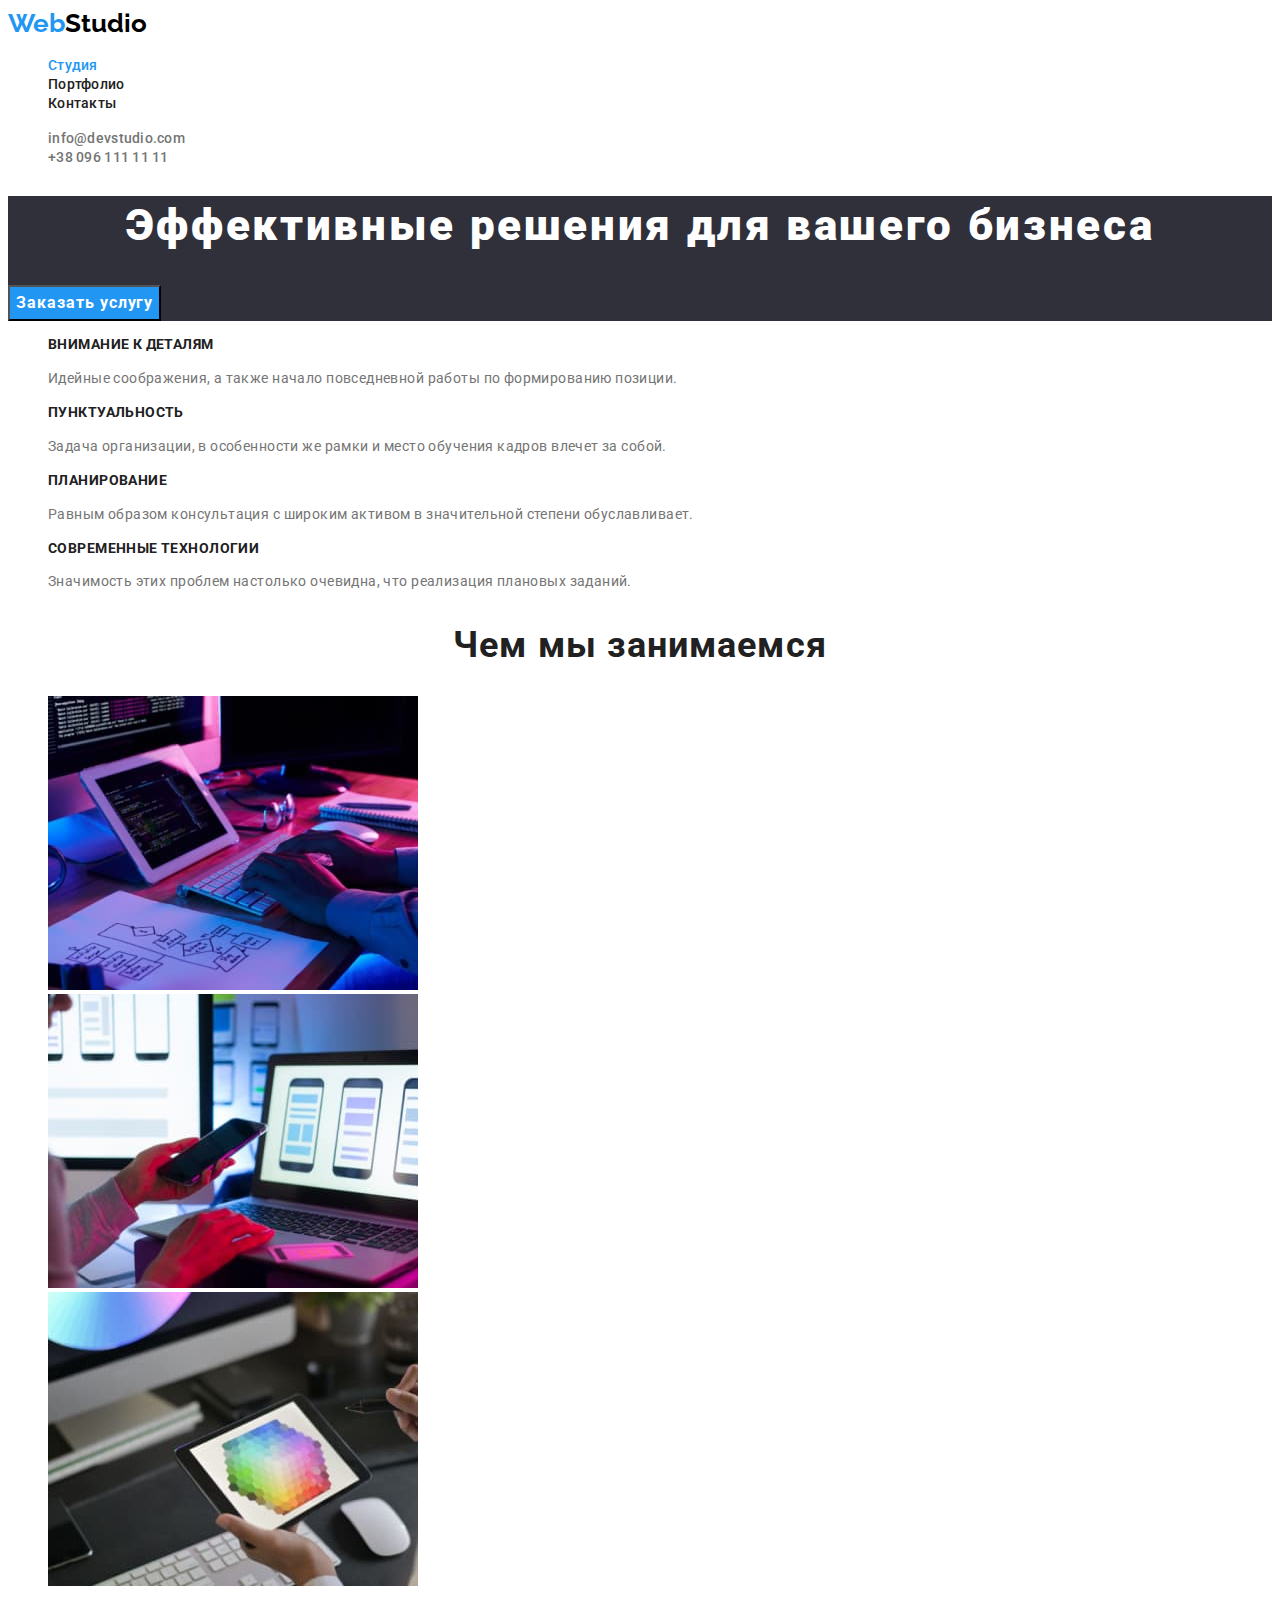
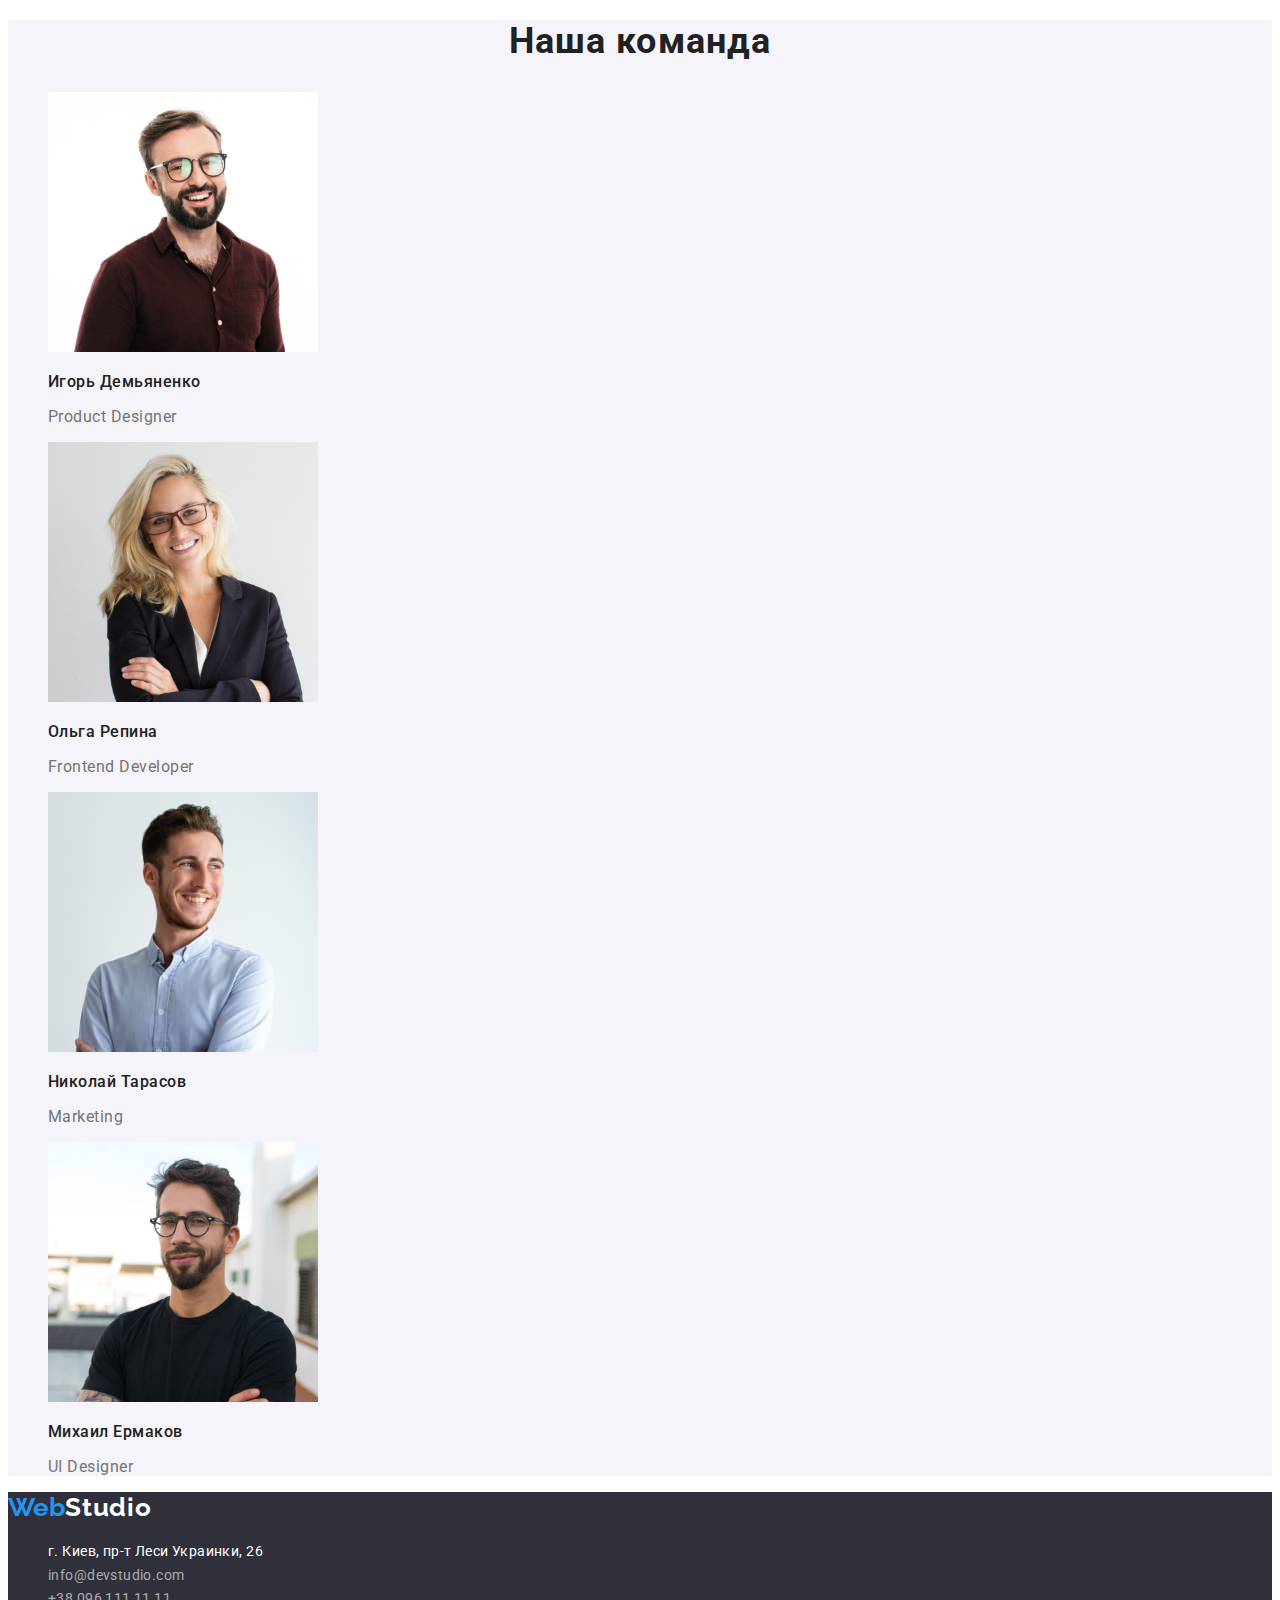
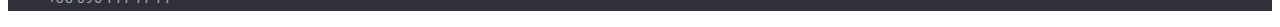
==== index.html @ de253691 "старт ДЗ №3" ====
<!DOCTYPE html>
<html lang="ru">
<head>
    <meta charset="UTF-8">
    <meta http-equiv="X-UA-Compatible" content="IE=edge">
    <meta name="viewport" content="width=device-width, initial-scale=1.0">
    <title>Document</title>
    <link rel="preconnect" href="https://fonts.googleapis.com">
    <link rel="preconnect" href="https://fonts.gstatic.com" crossorigin>
    <link href="https://fonts.googleapis.com/css2?family=Raleway:wght@700&family=Roboto:wght@400;500;700;900&display=swap"
        rel="stylesheet">
    <link rel="stylesheet" href="./css/styles.css">
</head>
<body class="body">
    <!--Шапка сайта-->
    <header class="page-header">
        <a href="./index.html" class="logo">
            Web<span class="logo-studio">Studio</span>
        </a>
 
        <nav>
            <ul class="site-nav list">
                <li class="site-nav-item"><a href="" class="site-nav-link current">Студия</a></li>
                <li class="site-nav-item"><a href="./portfolio.html" class="site-nav-link">Портфолио</a></li>
                <li class="site-nav-item"><a href="" class="site-nav-link">Контакты</a></li>
            </ul>
        </nav>

        <ul class="adress-nav list">
            <li class="adress-nav-item"><a href="mailto:info@devstudio.com" class="adress-nav-link">info@devstudio.com</a></li>
            <li class="adress-nav-item"><a href="tel:+380961111111 " class="adress-nav-link">+38 096 111 11 11</a></li>
        </ul>
    </header>

    <main>
        <!--Секция 1 Герой-->    
        <section class="hero">
            <h1 class="hero-title">Эффективные решения для вашего бизнеса</h1>
            <button type="button" class="buttons">Заказать услугу</button>    
        </section>    

        <!--Секция 2 Особенности-->
        <section>
            <h2 class="features">Наши преимущества</h2>
            <ul class="features-list list">
                <li>
                    <h3 class="title">Внимание к деталям</h3>
                    <p class="title-text">Идейные соображения, а также начало повседневной работы по формированию позиции.</p>
                </li>
                <li>
                    <h3 class="title">Пунктуальность</h3>
                    <p class="title-text">Задача организации, в особенности же рамки и место обучения кадров влечет за собой.</p>
                </li>
                <li>
                    <h3 class="title">Планирование</h3>
                    <p class="title-text">Равным образом консультация с широким активом в значительной степени обуславливает.</p>
                </li>
                <li>
                    <h3 class="title">Современные технологии</h3>
                    <p class="title-text">Значимость этих проблем настолько очевидна, что реализация плановых заданий.</p>
                </li>
            </ul>
        </section>

        <!--Секция 3 Чем мы занимаемся-->
        <section>
            <h2 class="section-title">Чем мы занимаемся</h2>
            <ul class="works-list list">
                <li>
                    <img src="./images/box1.jpg" alt="Руки на клавиатуре" width="370" height="294">
                </li>
                <li>
                    <img src="./images/box2.jpg" alt="В руке смартфон, другая рука на клавиатуре ноутбука" width="370" height="294">
                </li>
                <li>
                    <img src="./images/box3.jpg" alt="Планшет в руках" width="370" height="294">
                </li>
            </ul>
        </section>

        <!--Секция 4 Наша команда-->
        <section class="our-team">
            <h2 class="section-title">Наша команда</h2>
            <ul class="team-list list">
                <li>
                    <img src="./images/img1.jpg" alt="Дизайнер проекта" width="270" height="260">
                    <h3 class="name">Игорь Демьяненко</h3>
                    <p class="post">Product Designer</p>
                </li>
                <li>
                    <img src="./images/img2.jpg" alt="Фронтенд разработчик" width="270" height="260">
                    <h3 class="name">Ольга Репина</h3>
                    <p class="post">Frontend Developer</p>
                </li>
                <li>
                    <img src="./images/img3.jpg" alt="Маркетолог" width="270" height="260">
                    <h3 class="name">Николай Тарасов</h3>
                    <p class="post">Marketing</p>
                </li>
                <li>
                    <img src="./images/img4.jpg" alt="Дизайнер интерфейса" width="270" height="260">
                    <h3 class="name">Михаил Ермаков</h3>
                    <p class="post">UI Designer</p>
                </li>
            </ul>
        </section>
</main>

        <footer class="footer">
            <a href="./index.html" class="logo">
                Web<span class="logo-studio-white">Studio</span>
            </a>
            <address>
            <ul class="list">
                <li><a href="https://goo.gl/maps/JiEgqD4dgtew1rCq5" class="link">г. Киев, пр-т Леси Украинки, 26</a></li>
                <li><a href="mailto:info@devstudio.com" class="link-rgb">info@devstudio.com</a></li>
                <li><a href="tel:+380961111111 " class="link-rgb">+38 096 111 11 11</a></li>
            </ul>
            </address>
        </footer>
</body>
</html>
---- css/styles.css ----
:root {
  --primary-text-color: #757575;
  --title-text-color: #212121;
  --title-second-text-color: #ffffff;
  --accent-color: #2196f3;
}

.body {
  font-family: Roboto, sans-serif;
  color: var(--primary-text-color);
}

.list {
  list-style: none;
}

.section-title {
  font-weight: 700;
  font-size: 36px;
  line-height: 1.17;
  text-align: center;
  letter-spacing: 0.03em;

  color: var(--title-text-color);
}

/*Logo*/

.logo {
  font-family: Raleway;
  font-weight: 700;
  font-size: 26px;
  line-height: 1.2;

  text-decoration: none;

  color: var(--accent-color);
}

.logo-studio {
  color: #000000;
}

/*site nav*/

.site-nav .site-nav-link {
  font-weight: 500;
  font-size: 14px;
  line-height: 1.14;
  letter-spacing: 0.02em;

  text-decoration: none;

  color: var(--title-text-color);
}

.site-nav .site-nav-link:hover,
.site-nav .site-nav-link:focus {
  color: var(--accent-color);
}

.site-nav .site-nav-link.current {
  color: var(--accent-color);
}

.adress-nav .adress-nav-link {
  font-weight: 500;
  font-size: 14px;
  line-height: 1.14;
  letter-spacing: 0.02em;

  text-decoration: none;

  color: var(--primary-text-color);
}

.adress-nav .adress-nav-link:hover,
.adress-nav .adress-nav-link:focus {
  color: var(--accent-color);
}

/*hero*/

.hero {
  background-color: #2f303a;
}

.hero .hero-title {
  font-weight: 900;
  font-size: 44px;
  line-height: 1.36;
  text-align: center;
  letter-spacing: 0.06em;

  color: var(--title-second-text-color);
}

.hero .buttons {
  font-family: Roboto;
  font-weight: 700;
  font-size: 16px;
  line-height: 1.87;
  display: flex;
  align-items: center;
  text-align: center;
  letter-spacing: 0.06em;

  cursor: pointer;
  background-color: var(--accent-color);
  color: var(--title-second-text-color);
}

.hero .buttons:hover,
.hero .buttons:focus {
  color: var(--title-second-text-color);
  background-color: var(--accent-color);
}

/*features*/

.features,
.projects {
  display: none;
}

.features-list .title {
  text-transform: uppercase;
  font-weight: 700;
  font-size: 14px;
  line-height: 1.14;
  letter-spacing: 0.03em;

  color: var(--title-text-color);
}
.title-text {
  font-size: 14px;
  line-height: 1.71;
  letter-spacing: 0.03em;
}

/*our work*/

/*our team*/

.our-team {
  background-color: #f5f4fa;
}

.team-list .name {
  font-weight: 500;
  font-size: 16px;
  line-height: 1.19;
  letter-spacing: 0.03em;

  color: var(--title-text-color);
}

.team-list .post {
  font-size: 16px;
  line-height: 1.19;
  letter-spacing: 0.03em;

  color: var(--primary-text-color);
}

/*footer*/

.footer {
  background-color: #2f303a;
}

.footer .logo-studio-white {
  font-weight: 700;
  font-size: 26px;
  line-height: 1.19;
  letter-spacing: 0.03em;

  color: var(--title-second-text-color);
}

.footer .link {
  font-style: normal;
  font-size: 14px;
  line-height: 1.71;
  letter-spacing: 0.03em;

  text-decoration: none;

  color: var(--title-second-text-color);
}

.footer .link-rgb {
  font-style: normal;
  font-size: 14px;
  line-height: 1.71;
  letter-spacing: 0.03em;

  text-decoration: none;

  color: rgba(255, 255, 255, 0.6);
}

.footer .link-rgb:hover,
.footer .link-rgb:focus {
  color: var(--accent-color);
}

/*portfolio only*/

.projects-filter .projects-filter-buttons {
  font-family: Roboto;
  font-weight: 500;
  font-size: 16px;
  line-height: 1.62;
  letter-spacing: 0.03em;

  cursor: pointer;
  background-color: #f5f4fa;
  color: var(--title-text-color);
}

.projects-filter .projects-filter-buttons:hover,
.projects-filter .projects-filter-buttons:focus {
  color: var(--title-second-text-color);
  background-color: var(--accent-color);
}

.projects-list .projects-title {
  font-weight: 700;
  font-size: 18px;
  line-height: 2;
  letter-spacing: 0.06em;

  color: var(--title-text-color);
}

.projects-list .projects-text {
  font-size: 16px;
  line-height: 1.87;
  letter-spacing: 0.03em;

  color: var(--primary-text-color);
}
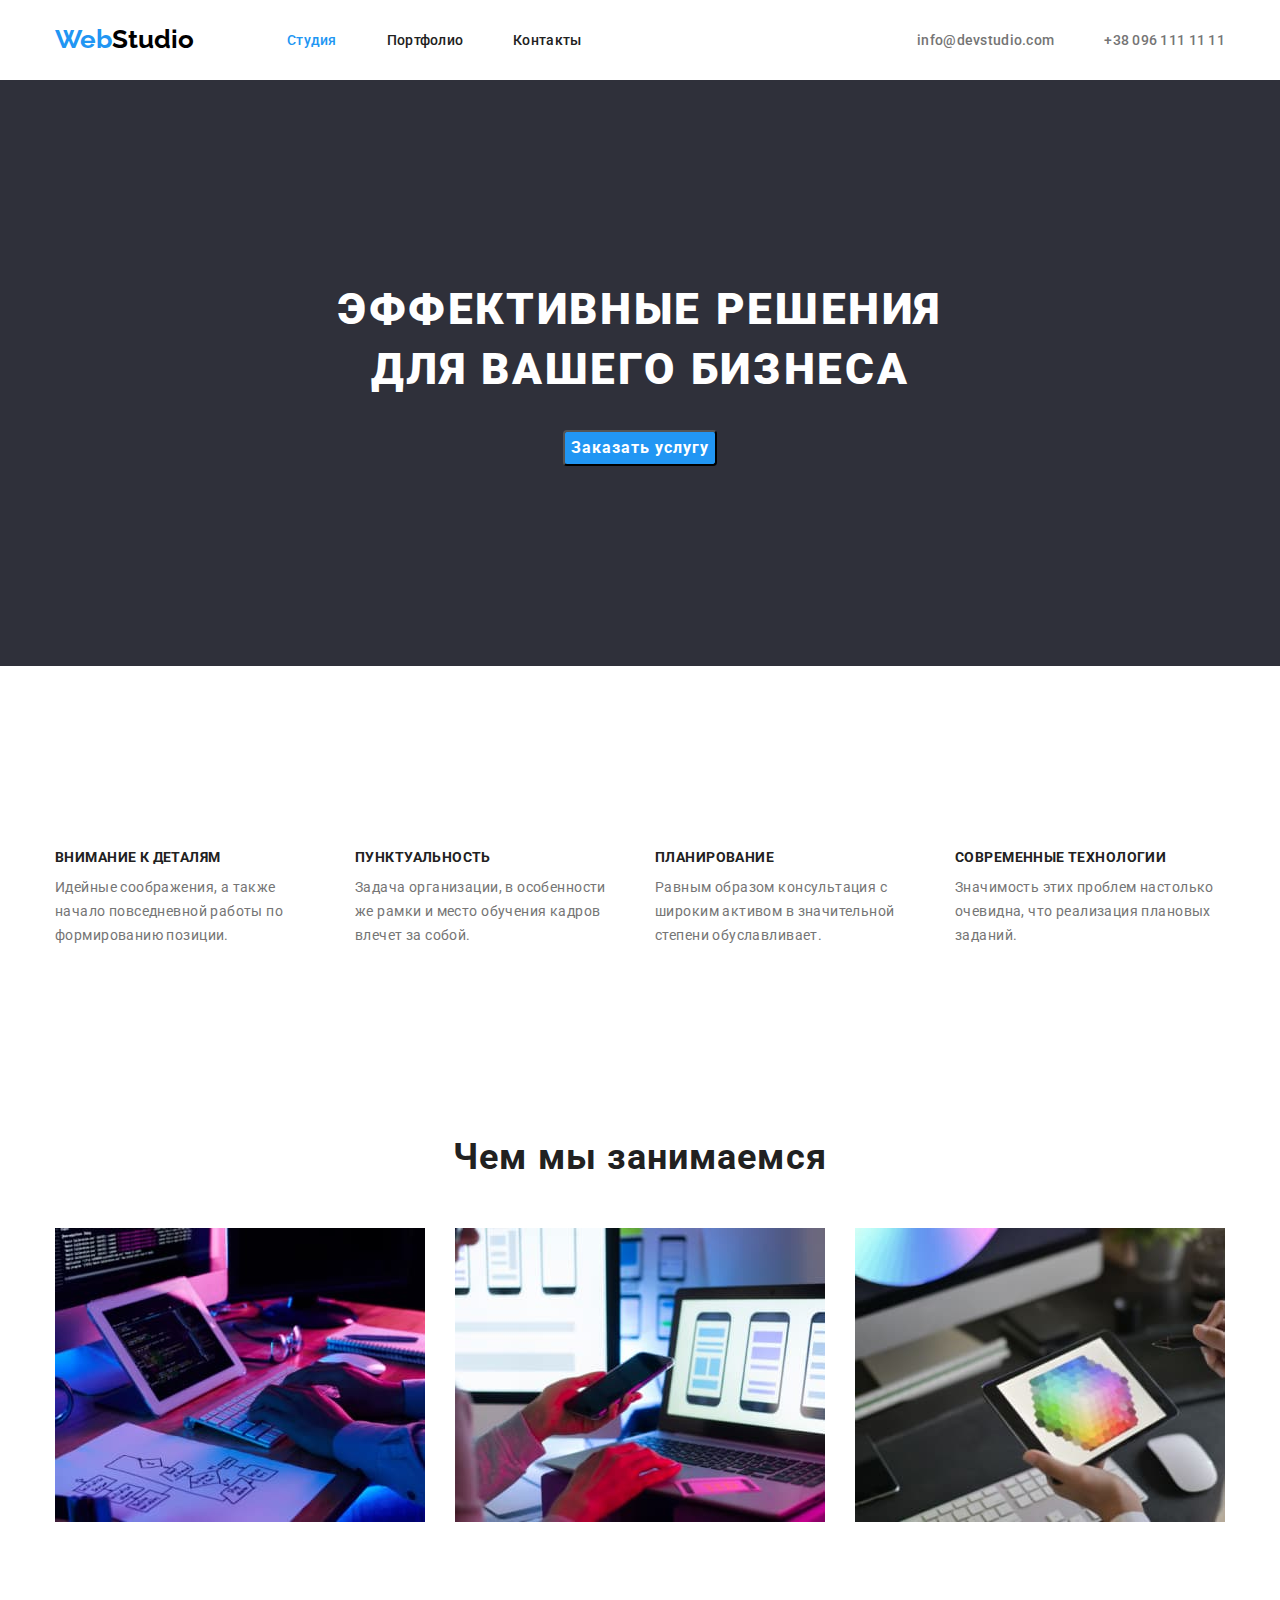
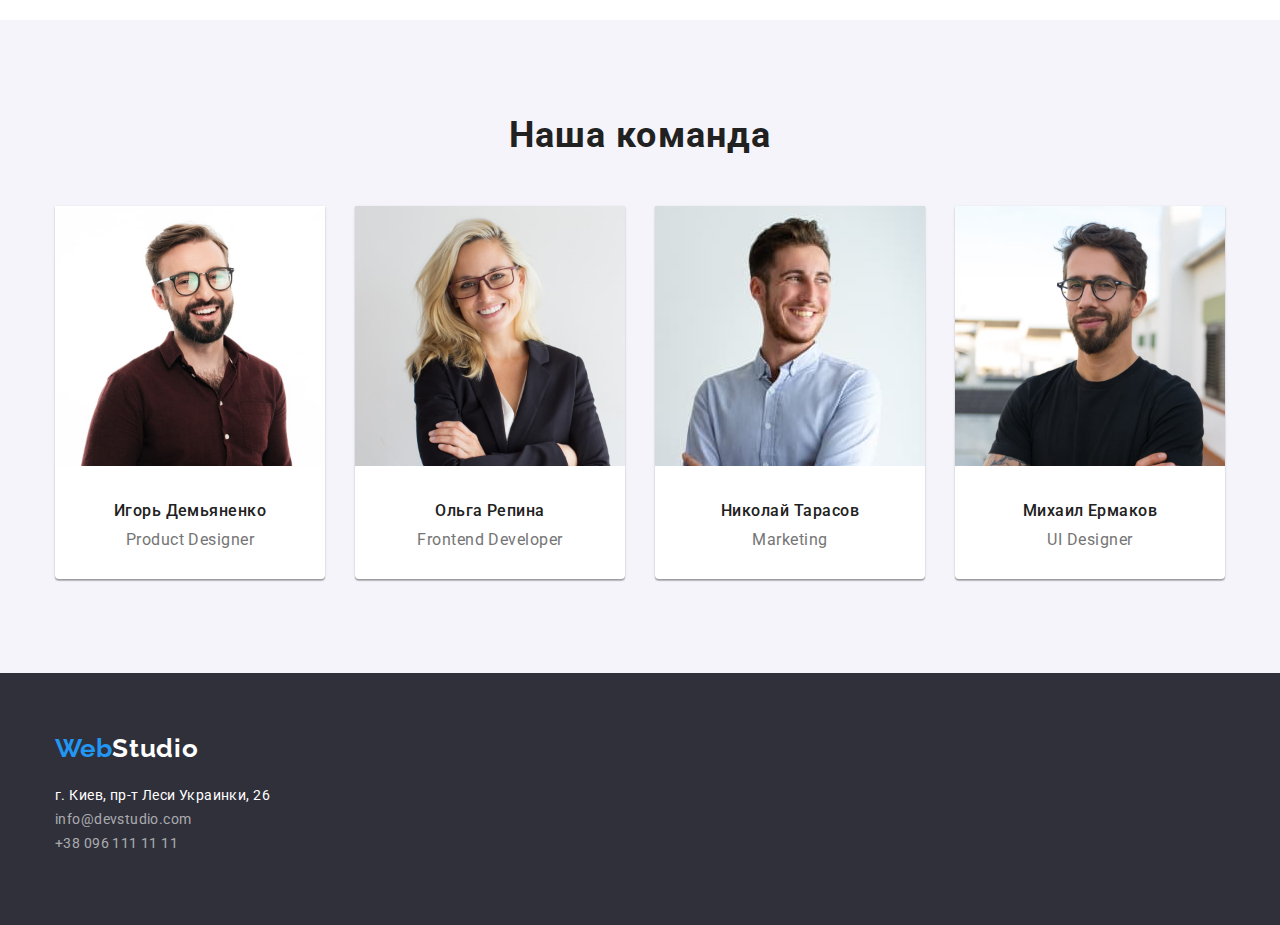
==== commit 6eb238f3: "Финальный ДЗ №3" ====
--- a/index.html
+++ b/index.html
@@ -4,119 +4,136 @@
     <meta charset="UTF-8">
     <meta http-equiv="X-UA-Compatible" content="IE=edge">
     <meta name="viewport" content="width=device-width, initial-scale=1.0">
-    <title>Document</title>
+    <title>WebStudio</title>
     <link rel="preconnect" href="https://fonts.googleapis.com">
     <link rel="preconnect" href="https://fonts.gstatic.com" crossorigin>
     <link href="https://fonts.googleapis.com/css2?family=Raleway:wght@700&family=Roboto:wght@400;500;700;900&display=swap"
         rel="stylesheet">
+    <link rel="stylesheet" href="https://cdnjs.cloudflare.com/ajax/libs/modern-normalize/1.1.0/modern-normalize.css">
     <link rel="stylesheet" href="./css/styles.css">
 </head>
 <body class="body">
     <!--Шапка сайта-->
     <header class="page-header">
+        <div class="container combo-nav">
         <a href="./index.html" class="logo">
             Web<span class="logo-studio">Studio</span>
         </a>
- 
-        <nav>
+            <nav>
             <ul class="site-nav list">
                 <li class="site-nav-item"><a href="" class="site-nav-link current">Студия</a></li>
                 <li class="site-nav-item"><a href="./portfolio.html" class="site-nav-link">Портфолио</a></li>
                 <li class="site-nav-item"><a href="" class="site-nav-link">Контакты</a></li>
             </ul>
-        </nav>
-
-        <ul class="adress-nav list">
-            <li class="adress-nav-item"><a href="mailto:info@devstudio.com" class="adress-nav-link">info@devstudio.com</a></li>
-            <li class="adress-nav-item"><a href="tel:+380961111111 " class="adress-nav-link">+38 096 111 11 11</a></li>
+            </nav>
+   
+        <ul class="address-nav list">
+            <li class="address-nav-item"><a href="mailto:info@devstudio.com" class="address-nav-link">info@devstudio.com</a></li>
+            <li class="address-nav-item"><a href="tel:+380961111111 " class="address-nav-link">+38 096 111 11 11</a></li>
         </ul>
+        </div>
     </header>
-
+    
     <main>
-        <!--Секция 1 Герой-->    
-        <section class="hero">
-            <h1 class="hero-title">Эффективные решения для вашего бизнеса</h1>
-            <button type="button" class="buttons">Заказать услугу</button>    
-        </section>    
-
+        <!--Секция 1 Герой-->
+        
+        <section class="hero section">
+        <div class="container">
+                <h1 class="hero-title">Эффективные решения для вашего бизнеса</h1>
+                <button type="button" class="buttons">Заказать услугу</button>    
+        </div>
+        </section>
+            
+        
         <!--Секция 2 Особенности-->
-        <section>
+        
+        <section class="section">
+        <div class="container">
             <h2 class="features">Наши преимущества</h2>
             <ul class="features-list list">
-                <li>
+                <li class="item">
                     <h3 class="title">Внимание к деталям</h3>
                     <p class="title-text">Идейные соображения, а также начало повседневной работы по формированию позиции.</p>
                 </li>
-                <li>
+                <li class="item">
                     <h3 class="title">Пунктуальность</h3>
                     <p class="title-text">Задача организации, в особенности же рамки и место обучения кадров влечет за собой.</p>
                 </li>
-                <li>
+                <li class="item">
                     <h3 class="title">Планирование</h3>
                     <p class="title-text">Равным образом консультация с широким активом в значительной степени обуславливает.</p>
                 </li>
-                <li>
+                <li class="item">
                     <h3 class="title">Современные технологии</h3>
                     <p class="title-text">Значимость этих проблем настолько очевидна, что реализация плановых заданий.</p>
                 </li>
             </ul>
+        </div>
         </section>
+        
 
         <!--Секция 3 Чем мы занимаемся-->
-        <section>
+        <section class="section">
+        <div class="container">
             <h2 class="section-title">Чем мы занимаемся</h2>
             <ul class="works-list list">
-                <li>
+                <li class="item">
                     <img src="./images/box1.jpg" alt="Руки на клавиатуре" width="370" height="294">
                 </li>
-                <li>
+                <li class="item">
                     <img src="./images/box2.jpg" alt="В руке смартфон, другая рука на клавиатуре ноутбука" width="370" height="294">
                 </li>
-                <li>
+                <li class="item">
                     <img src="./images/box3.jpg" alt="Планшет в руках" width="370" height="294">
                 </li>
             </ul>
+        </div>
         </section>
+        
 
         <!--Секция 4 Наша команда-->
-        <section class="our-team">
+        <section class="our-team section">
+        <div class="container">
             <h2 class="section-title">Наша команда</h2>
             <ul class="team-list list">
-                <li>
+                <li class="item">
                     <img src="./images/img1.jpg" alt="Дизайнер проекта" width="270" height="260">
                     <h3 class="name">Игорь Демьяненко</h3>
                     <p class="post">Product Designer</p>
                 </li>
-                <li>
+                <li class="item">
                     <img src="./images/img2.jpg" alt="Фронтенд разработчик" width="270" height="260">
                     <h3 class="name">Ольга Репина</h3>
                     <p class="post">Frontend Developer</p>
                 </li>
-                <li>
+                <li class="item">
                     <img src="./images/img3.jpg" alt="Маркетолог" width="270" height="260">
                     <h3 class="name">Николай Тарасов</h3>
                     <p class="post">Marketing</p>
                 </li>
-                <li>
+                <li class="item">
                     <img src="./images/img4.jpg" alt="Дизайнер интерфейса" width="270" height="260">
                     <h3 class="name">Михаил Ермаков</h3>
                     <p class="post">UI Designer</p>
                 </li>
             </ul>
+        </div>
         </section>
 </main>
 
         <footer class="footer">
+        <div class="container">
             <a href="./index.html" class="logo">
                 Web<span class="logo-studio-white">Studio</span>
             </a>
-            <address>
+            <address class="address">
             <ul class="list">
                 <li><a href="https://goo.gl/maps/JiEgqD4dgtew1rCq5" class="link">г. Киев, пр-т Леси Украинки, 26</a></li>
                 <li><a href="mailto:info@devstudio.com" class="link-rgb">info@devstudio.com</a></li>
                 <li><a href="tel:+380961111111 " class="link-rgb">+38 096 111 11 11</a></li>
             </ul>
             </address>
+        </div>
         </footer>
 </body>
 </html>
--- a/css/styles.css
+++ b/css/styles.css
@@ -10,7 +10,21 @@
   color: var(--primary-text-color);
 }
 
+h1,
+h2,
+h3,
+h4,
+h5,
+h6,
+ul,
+p {
+  margin: 0;
+  padding: 0;
+}
+
 .list {
+  padding: 0;
+  margin: 0;
   list-style: none;
 }
 
@@ -24,9 +38,17 @@
   color: var(--title-text-color);
 }
 
+.section {
+  padding-top: 94px;
+  padding-bottom: 94px;
+}
+
 /*Logo*/
 
 .logo {
+  padding-top: 24px;
+  padding-bottom: 25px;
+
   font-family: Raleway;
   font-weight: 700;
   font-size: 26px;
@@ -41,7 +63,44 @@
   color: #000000;
 }
 
+/*page header*/
+
+.page-header {
+  margin: 0;
+  padding: 0;
+}
+
+.container {
+  width: 1200px;
+  margin: 0 auto;
+  padding-left: 15px;
+  padding-right: 15px;
+}
+
+.combo-nav {
+  display: flex;
+  align-items: center;
+}
+
 /*site nav*/
+
+.site-nav {
+  display: flex;
+  margin-left: 93px;
+}
+
+.address-nav {
+  display: flex;
+  margin-left: auto;
+}
+
+.site-nav-item:not(:last-child) {
+  margin-right: 50px;
+}
+
+.address-nav-item:not(:last-child) {
+  margin-right: 50px;
+}
 
 .site-nav .site-nav-link {
   font-weight: 500;
@@ -63,7 +122,7 @@
   color: var(--accent-color);
 }
 
-.adress-nav .adress-nav-link {
+.address-nav .address-nav-link {
   font-weight: 500;
   font-size: 14px;
   line-height: 1.14;
@@ -74,29 +133,48 @@
   color: var(--primary-text-color);
 }
 
-.adress-nav .adress-nav-link:hover,
-.adress-nav .adress-nav-link:focus {
+.address-nav .address-nav-link:hover,
+.address-nav .address-nav-link:focus {
   color: var(--accent-color);
 }
 
 /*hero*/
 
 .hero {
+  padding-top: 200px;
+  padding-bottom: 200px;
+  margin-bottom: 90px;
+
+  text-align: center;
   background-color: #2f303a;
 }
 
 .hero .hero-title {
+  margin-bottom: 30px;
+  margin-left: auto;
+  margin-right: auto;
+  width: 696px;
+
   font-weight: 900;
   font-size: 44px;
   line-height: 1.36;
   text-align: center;
   letter-spacing: 0.06em;
+  text-transform: uppercase;
 
   color: var(--title-second-text-color);
 }
 
 .hero .buttons {
+  margin-left: auto;
+  margin-right: auto;
+
+  border-radius: 4px;
+
   font-family: Roboto;
+
+
+
   font-weight: 700;
   font-size: 16px;
   line-height: 1.87;
@@ -117,13 +195,29 @@
 }
 
 /*features*/
+
+.features {
+}
 
 .features,
 .projects {
   display: none;
 }
 
+.features-list {
+  display: flex;
+}
+.features-list .item {
+  width: 270px;
+}
+
+.features-list .item:not(:last-child) {
+  margin-right: 30px;
+}
+
 .features-list .title {
+  margin-bottom: 10px;
+
   text-transform: uppercase;
   font-weight: 700;
   font-size: 14px;
@@ -139,6 +233,18 @@
 }
 
 /*our work*/
+
+.works-list {
+  display: flex;
+}
+
+.works-list .item:not(:last-child) {
+  margin-right: 30px;
+}
+
+.section-title {
+  margin-bottom: 50px;
+}
 
 /*our team*/
 
@@ -146,7 +252,27 @@
   background-color: #f5f4fa;
 }
 
+.team-list {
+  display: flex;
+}
+
+.team-list .item:not(:last-child) {
+  margin-right: 30px;
+}
+
+.team-list .item {
+  padding-bottom: 30px;
+
+  background: #ffffff;
+  box-shadow: 0px 1px 3px rgba(0, 0, 0, 0.12), 0px 1px 1px rgba(0, 0, 0, 0.14),
+    0px 2px 1px rgba(0, 0, 0, 0.2);
+  border-radius: 0px 0px 4px 4px;
+}
+
 .team-list .name {
+  margin-top: 30px;
+
+  text-align: center;
   font-weight: 500;
   font-size: 16px;
   line-height: 1.19;
@@ -156,6 +282,9 @@
 }
 
 .team-list .post {
+  margin-top: 10px;
+
+  text-align: center;
   font-size: 16px;
   line-height: 1.19;
   letter-spacing: 0.03em;
@@ -166,6 +295,9 @@
 /*footer*/
 
 .footer {
+  padding-top: 60px;
+
+  height: 252px;
   background-color: #2f303a;
 }
 
@@ -176,6 +308,11 @@
   letter-spacing: 0.03em;
 
   color: var(--title-second-text-color);
+}
+
+.address {
+  margin-top: 20px;
+  margin-bottom: 60px;
 }
 
 .footer .link {
@@ -206,6 +343,15 @@
 }
 
 /*portfolio only*/
+
+.border {
+  border: 1px solid #ececec;
+  border-top-width: 0;
+  border-right-width: 0;
+  border-left-width: 0;
+
+  
+}
 
 .projects-filter .projects-filter-buttons {
   font-family: Roboto;
@@ -213,7 +359,11 @@
   font-size: 16px;
   line-height: 1.62;
   letter-spacing: 0.03em;
-
+  border-radius: 4px;
+
+  box-shadow: 0px 3px 1px rgba(0, 0, 0, 0.1), 0px 1px 2px rgba(0, 0, 0, 0.08), 0px 2px 2px rgba(0, 0, 0, 0.12);
+  border-color: var(--accent-color)
+  
   cursor: pointer;
   background-color: #f5f4fa;
   color: var(--title-text-color);
@@ -223,6 +373,56 @@
 .projects-filter .projects-filter-buttons:focus {
   color: var(--title-second-text-color);
   background-color: var(--accent-color);
+}
+
+.projects-filter {
+  display: flex;
+  justify-content: center;
+  margin-bottom: 50px;
+}
+
+.projects-filter-item:not(:last-child) {
+  margin-right: 8px;
+}
+
+.projects-list {
+  display: flex;
+  flex-wrap: wrap;
+}
+
+.projects-list .item {
+  width: 370px;
+  margin-right: 30px;
+  margin-bottom: 30px;
+}
+
+.img {
+  display: block;
+}
+
+.box {
+  border: 1px solid #eeeeee;
+  border-top-width: 0;
+}
+
+.projects-list .item:nth-child(3n) {
+  margin-right: 0;
+}
+
+.projects-list .item:nth-last-child(-n + 3) {
+  margin-bottom: 0;
+}
+
+.projects-title {
+  padding-top: 20px;
+  margin-left: 24px;
+  margin-right: 24px;
+}
+
+.projects-text {
+  margin-top: 4px;
+  margin-left: 24px;
+  margin-right: 24px;
 }
 
 .projects-list .projects-title {
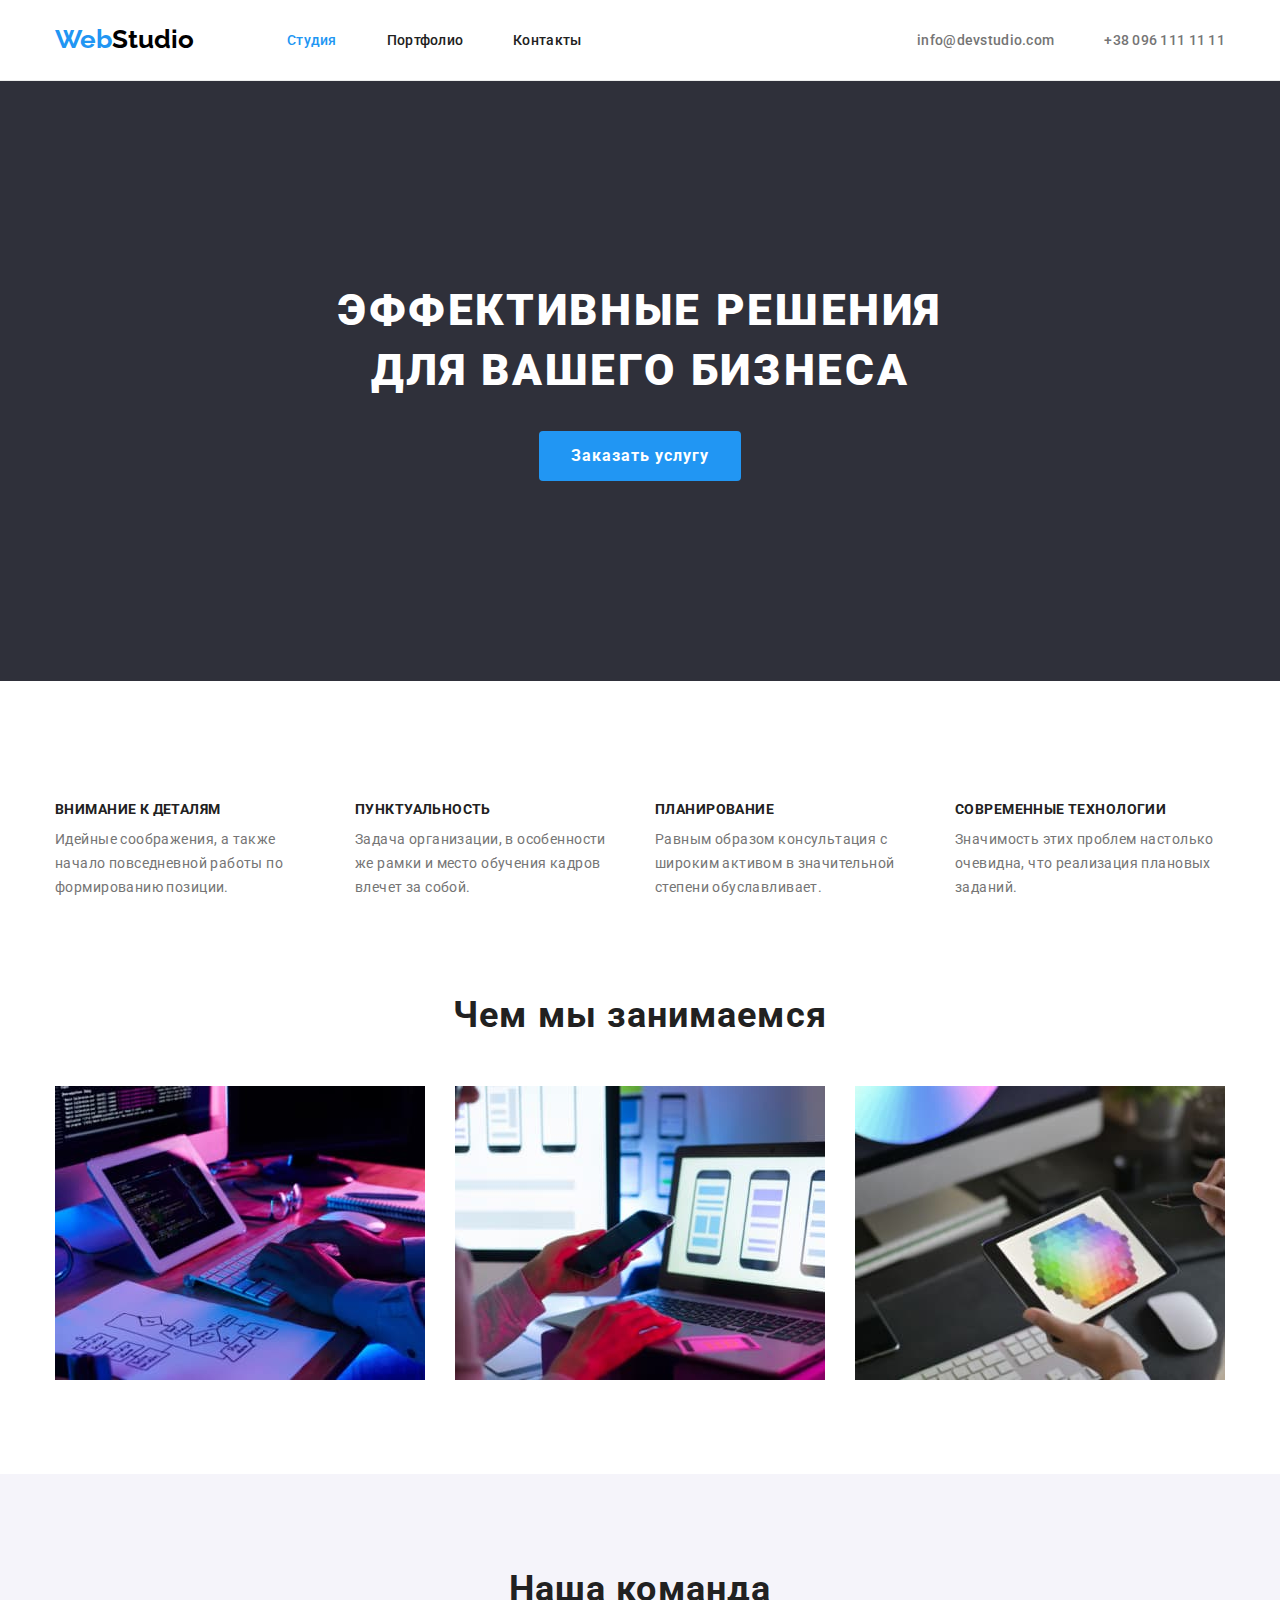
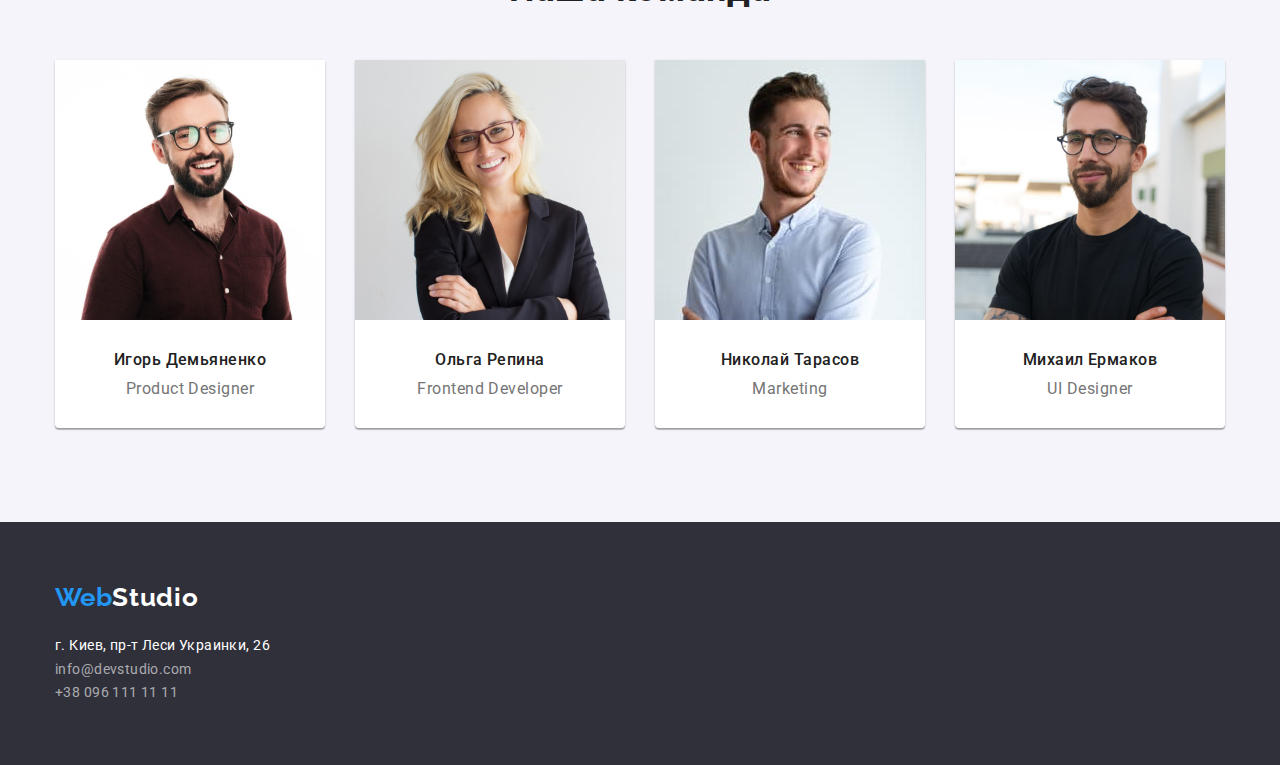
==== commit 9e57345f: "Исправил согласно замечаний ментора" ====
--- a/index.html
+++ b/index.html
@@ -20,14 +20,14 @@
             Web<span class="logo-studio">Studio</span>
         </a>
             <nav>
-            <ul class="site-nav list">
+            <ul class="site-nav">
                 <li class="site-nav-item"><a href="" class="site-nav-link current">Студия</a></li>
                 <li class="site-nav-item"><a href="./portfolio.html" class="site-nav-link">Портфолио</a></li>
                 <li class="site-nav-item"><a href="" class="site-nav-link">Контакты</a></li>
             </ul>
             </nav>
    
-        <ul class="address-nav list">
+        <ul class="address-nav">
             <li class="address-nav-item"><a href="mailto:info@devstudio.com" class="address-nav-link">info@devstudio.com</a></li>
             <li class="address-nav-item"><a href="tel:+380961111111 " class="address-nav-link">+38 096 111 11 11</a></li>
         </ul>
@@ -37,7 +37,7 @@
     <main>
         <!--Секция 1 Герой-->
         
-        <section class="hero section">
+        <section class="hero">
         <div class="container">
                 <h1 class="hero-title">Эффективные решения для вашего бизнеса</h1>
                 <button type="button" class="buttons">Заказать услугу</button>    
@@ -50,7 +50,7 @@
         <section class="section">
         <div class="container">
             <h2 class="features">Наши преимущества</h2>
-            <ul class="features-list list">
+            <ul class="features-list">
                 <li class="item">
                     <h3 class="title">Внимание к деталям</h3>
                     <p class="title-text">Идейные соображения, а также начало повседневной работы по формированию позиции.</p>
@@ -73,10 +73,10 @@
         
 
         <!--Секция 3 Чем мы занимаемся-->
-        <section class="section">
+        <section class="section work-section">
         <div class="container">
             <h2 class="section-title">Чем мы занимаемся</h2>
-            <ul class="works-list list">
+            <ul class="works-list">
                 <li class="item">
                     <img src="./images/box1.jpg" alt="Руки на клавиатуре" width="370" height="294">
                 </li>
@@ -95,26 +95,34 @@
         <section class="our-team section">
         <div class="container">
             <h2 class="section-title">Наша команда</h2>
-            <ul class="team-list list">
+            <ul class="team-list">
                 <li class="item">
                     <img src="./images/img1.jpg" alt="Дизайнер проекта" width="270" height="260">
+                    <div class="personal">
                     <h3 class="name">Игорь Демьяненко</h3>
                     <p class="post">Product Designer</p>
+                    </div>
                 </li>
                 <li class="item">
                     <img src="./images/img2.jpg" alt="Фронтенд разработчик" width="270" height="260">
+                    <div class="personal">
                     <h3 class="name">Ольга Репина</h3>
                     <p class="post">Frontend Developer</p>
+                    </div>
                 </li>
                 <li class="item">
                     <img src="./images/img3.jpg" alt="Маркетолог" width="270" height="260">
+                    <div class="personal">
                     <h3 class="name">Николай Тарасов</h3>
                     <p class="post">Marketing</p>
+                    </div>
                 </li>
                 <li class="item">
                     <img src="./images/img4.jpg" alt="Дизайнер интерфейса" width="270" height="260">
+                    <div class="personal">
                     <h3 class="name">Михаил Ермаков</h3>
                     <p class="post">UI Designer</p>
+                    </div>
                 </li>
             </ul>
         </div>
@@ -123,7 +131,7 @@
 
         <footer class="footer">
         <div class="container">
-            <a href="./index.html" class="logo">
+            <a href="./index.html" class="logo-footer">
                 Web<span class="logo-studio-white">Studio</span>
             </a>
             <address class="address">
--- a/css/styles.css
+++ b/css/styles.css
@@ -22,12 +22,16 @@
   padding: 0;
 }
 
-.list {
+ul {
   padding: 0;
   margin: 0;
   list-style: none;
 }
 
+a {
+  text-decoration: none;
+}
+
 .section-title {
   font-weight: 700;
   font-size: 36px;
@@ -46,6 +50,7 @@
 /*Logo*/
 
 .logo {
+  margin-right: 93px;
   padding-top: 24px;
   padding-bottom: 25px;
 
@@ -66,8 +71,7 @@
 /*page header*/
 
 .page-header {
-  margin: 0;
-  padding: 0;
+  border-bottom: 1px solid #ececec;
 }
 
 .container {
@@ -86,7 +90,6 @@
 
 .site-nav {
   display: flex;
-  margin-left: 93px;
 }
 
 .address-nav {
@@ -143,8 +146,6 @@
 .hero {
   padding-top: 200px;
   padding-bottom: 200px;
-  margin-bottom: 90px;
-
   text-align: center;
   background-color: #2f303a;
 }
@@ -168,13 +169,11 @@
 .hero .buttons {
   margin-left: auto;
   margin-right: auto;
-
+  padding: 10px 32px;
+  border: transparent;
   border-radius: 4px;
 
   font-family: Roboto;
-
-
-
   font-weight: 700;
   font-size: 16px;
   line-height: 1.87;
@@ -201,7 +200,7 @@
 
 .features,
 .projects {
-  display: none;
+  visibility: hidden;
 }
 
 .features-list {
@@ -234,6 +233,10 @@
 
 /*our work*/
 
+.work-section {
+  padding-top: 0;
+}
+
 .works-list {
   display: flex;
 }
@@ -260,9 +263,11 @@
   margin-right: 30px;
 }
 
+.personal {
+  padding: 30px 0;
+}
+
 .team-list .item {
-  padding-bottom: 30px;
-
   background: #ffffff;
   box-shadow: 0px 1px 3px rgba(0, 0, 0, 0.12), 0px 1px 1px rgba(0, 0, 0, 0.14),
     0px 2px 1px rgba(0, 0, 0, 0.2);
@@ -270,8 +275,6 @@
 }
 
 .team-list .name {
-  margin-top: 30px;
-
   text-align: center;
   font-weight: 500;
   font-size: 16px;
@@ -296,9 +299,19 @@
 
 .footer {
   padding-top: 60px;
-
-  height: 252px;
+  padding-bottom: 60px;
   background-color: #2f303a;
+}
+
+.logo-footer {
+  font-family: Raleway;
+  font-weight: 700;
+  font-size: 26px;
+  line-height: 1.2;
+
+  text-decoration: none;
+
+  color: var(--accent-color);
 }
 
 .footer .logo-studio-white {
@@ -312,10 +325,11 @@
 
 .address {
   margin-top: 20px;
-  margin-bottom: 60px;
 }
 
 .footer .link {
+  margin-bottom: 9px;
+
   font-style: normal;
   font-size: 14px;
   line-height: 1.71;
@@ -327,6 +341,7 @@
 }
 
 .footer .link-rgb {
+  margin-bottom: 9px;
   font-style: normal;
   font-size: 14px;
   line-height: 1.71;
@@ -344,16 +359,10 @@
 
 /*portfolio only*/
 
-.border {
-  border: 1px solid #ececec;
-  border-top-width: 0;
-  border-right-width: 0;
-  border-left-width: 0;
-
-  
-}
-
-.projects-filter .projects-filter-buttons {
+.filter-buttons {
+  border: transparent;
+  cursor: pointer;
+  padding: 6px 22px;
   font-family: Roboto;
   font-weight: 500;
   font-size: 16px;
@@ -361,18 +370,17 @@
   letter-spacing: 0.03em;
   border-radius: 4px;
 
-  box-shadow: 0px 3px 1px rgba(0, 0, 0, 0.1), 0px 1px 2px rgba(0, 0, 0, 0.08), 0px 2px 2px rgba(0, 0, 0, 0.12);
-  border-color: var(--accent-color)
-  
-  cursor: pointer;
   background-color: #f5f4fa;
   color: var(--title-text-color);
 }
 
-.projects-filter .projects-filter-buttons:hover,
-.projects-filter .projects-filter-buttons:focus {
+.filter-buttons:hover,
+.filter-buttons:focus {
   color: var(--title-second-text-color);
   background-color: var(--accent-color);
+  box-shadow: 0px 3px 1px rgba(0, 0, 0, 0.1), 0px 1px 2px rgba(0, 0, 0, 0.08),
+    0px 2px 2px rgba(0, 0, 0, 0.12);
+  border-color: var(--accent-color);
 }
 
 .projects-filter {
@@ -396,11 +404,14 @@
   margin-bottom: 30px;
 }
 
-.img {
+img {
   display: block;
+  max-width: 100%;
+  height: auto;
 }
 
 .box {
+  padding: 20px 24px;
   border: 1px solid #eeeeee;
   border-top-width: 0;
 }
@@ -413,16 +424,8 @@
   margin-bottom: 0;
 }
 
-.projects-title {
-  padding-top: 20px;
-  margin-left: 24px;
-  margin-right: 24px;
-}
-
 .projects-text {
   margin-top: 4px;
-  margin-left: 24px;
-  margin-right: 24px;
 }
 
 .projects-list .projects-title {
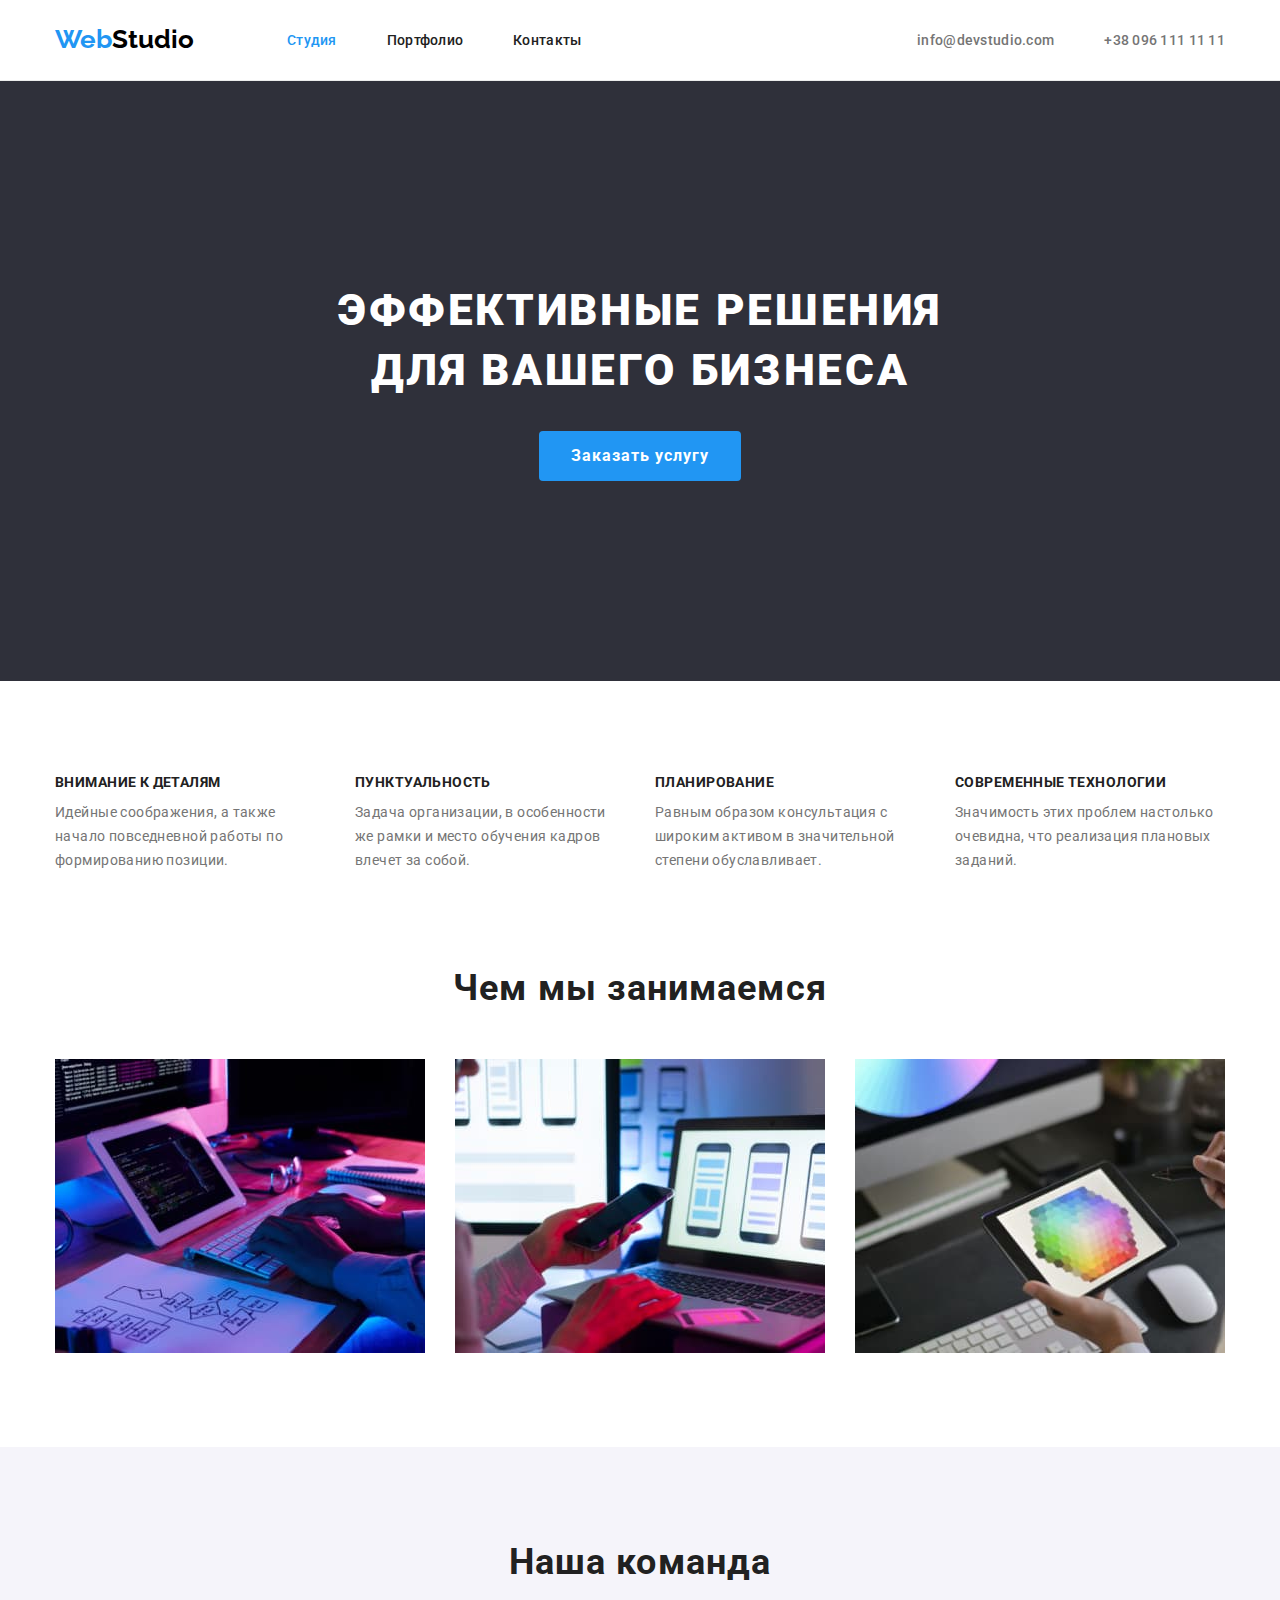
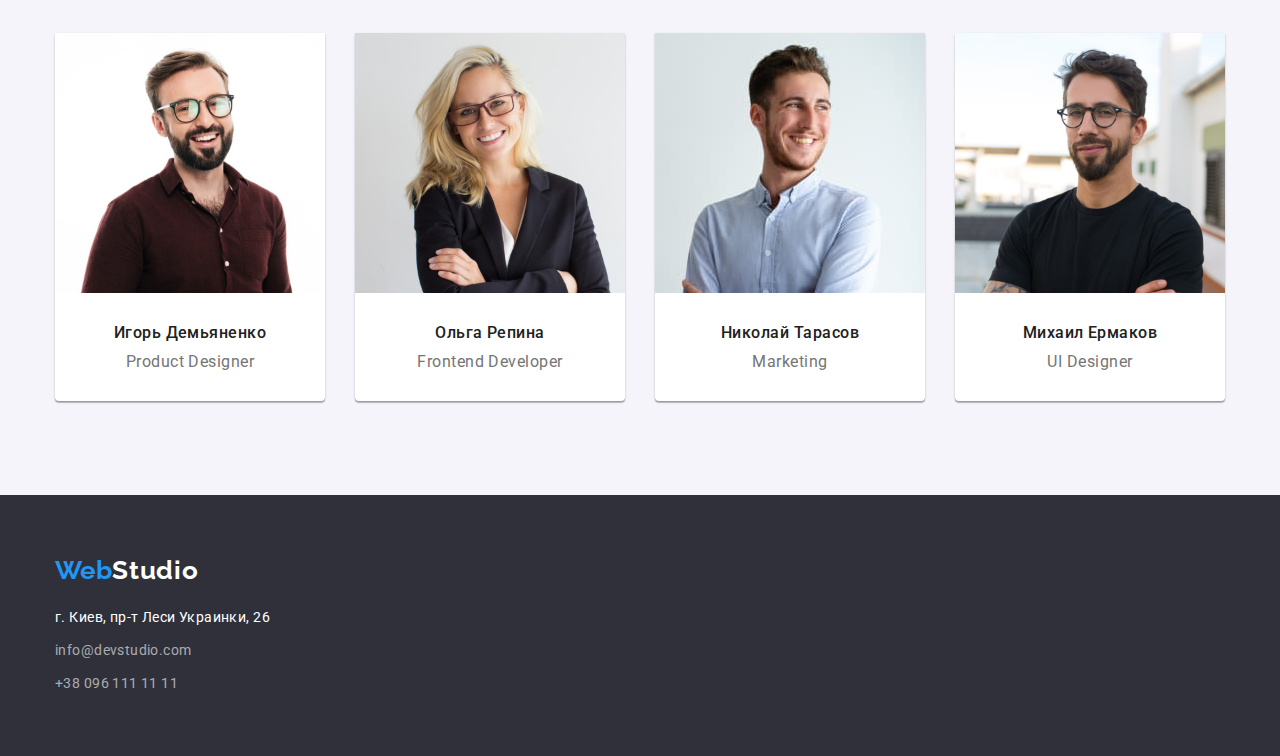
==== commit 42bbce0d: "Исправил: готовый ДЗ №3" ====
--- a/index.html
+++ b/index.html
@@ -49,7 +49,7 @@
         
         <section class="section">
         <div class="container">
-            <h2 class="features">Наши преимущества</h2>
+            <h2 class="visually-hidden">Наши преимущества</h2>
             <ul class="features-list">
                 <li class="item">
                     <h3 class="title">Внимание к деталям</h3>
@@ -136,9 +136,9 @@
             </a>
             <address class="address">
             <ul class="list">
-                <li><a href="https://goo.gl/maps/JiEgqD4dgtew1rCq5" class="link">г. Киев, пр-т Леси Украинки, 26</a></li>
-                <li><a href="mailto:info@devstudio.com" class="link-rgb">info@devstudio.com</a></li>
-                <li><a href="tel:+380961111111 " class="link-rgb">+38 096 111 11 11</a></li>
+                <li class="item"><a href="https://goo.gl/maps/JiEgqD4dgtew1rCq5" class="link">г. Киев, пр-т Леси Украинки, 26</a></li>
+                <li class="item"><a href="mailto:info@devstudio.com" class="link-rgb">info@devstudio.com</a></li>
+                <li class="item"><a href="tel:+380961111111 " class="link-rgb">+38 096 111 11 11</a></li>
             </ul>
             </address>
         </div>
--- a/css/styles.css
+++ b/css/styles.css
@@ -195,12 +195,12 @@
 
 /*features*/
 
-.features {
-}
-
-.features,
-.projects {
-  visibility: hidden;
+.visually-hidden {
+  width: 1px;
+  height: 1px;
+  overflow: hidden;
+  opacity: 0;
+  margin-top: -1px;
 }
 
 .features-list {
@@ -327,9 +327,11 @@
   margin-top: 20px;
 }
 
+.address .item:not(:last-child) {
+  margin-bottom: 9px;
+}
+
 .footer .link {
-  margin-bottom: 9px;
-
   font-style: normal;
   font-size: 14px;
   line-height: 1.71;
@@ -341,7 +343,6 @@
 }
 
 .footer .link-rgb {
-  margin-bottom: 9px;
   font-style: normal;
   font-size: 14px;
   line-height: 1.71;
@@ -421,7 +422,7 @@
 }
 
 .projects-list .item:nth-last-child(-n + 3) {
-  margin-bottom: 0;
+  margin-bottom: 0px;
 }
 
 .projects-text {
